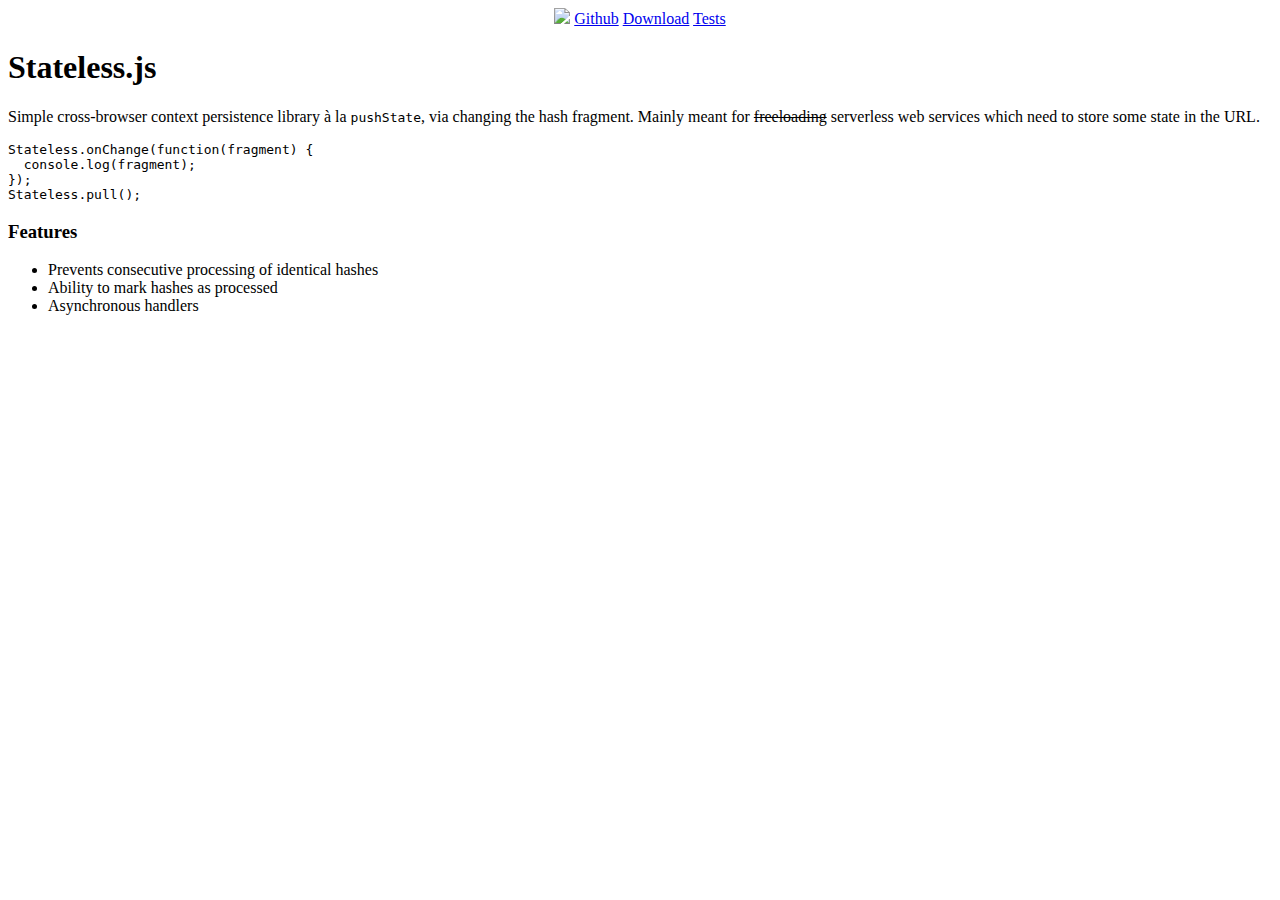
==== index.html @ a1da6668 "use cdn" ====
<html>
<head>
  <meta charset="utf-8"/>
  <meta name=viewport content="width=device-width, initial-scale=1"/>
  <link rel="icon" type="image/png" href="icon.png"/>
  <link rel="stylesheet" href="https://cdn.rawgit.com/eugene-eeo/stateless.js/8f2725ce47acfaa7e43318b35d8549f9fb8491ab/style.css"/>
  <title>Stateless.js</title>
</head>
<body>
  <div class="left">
    <center>
    <img src="https://cdn.rawgit.com/eugene-eeo/stateless.js/8f2725ce47acfaa7e43318b35d8549f9fb8491ab/small.png"/>
    <a href="https://github.com/eugene-eeo/stateless.js">Github</a>
    <a href="https://github.com/eugene-eeo/stateless.js/releases/download/0.1.0/stateless.min.js">Download</a>
    <a href="test.html">Tests</a>
    </center>
  </div>
  <div class="right">
    <h1>Stateless.js</h1>
    <p>
    Simple cross-browser context persistence library à la
    <code>pushState</code>, via changing the hash fragment.
    Mainly meant for <strike>freeloading</strike> serverless
    web services which need to store some state in the URL.
    </p>
    <pre>Stateless.onChange(function(fragment) {
  console.log(fragment);
});
Stateless.pull();</pre>
    <h3>Features</h3>
    <ul>
      <li>Prevents consecutive processing of identical hashes</li>
      <li>Ability to mark hashes as processed</li>
      <li>Asynchronous handlers</li>
    </ul>
  </div>
</body>
</html>
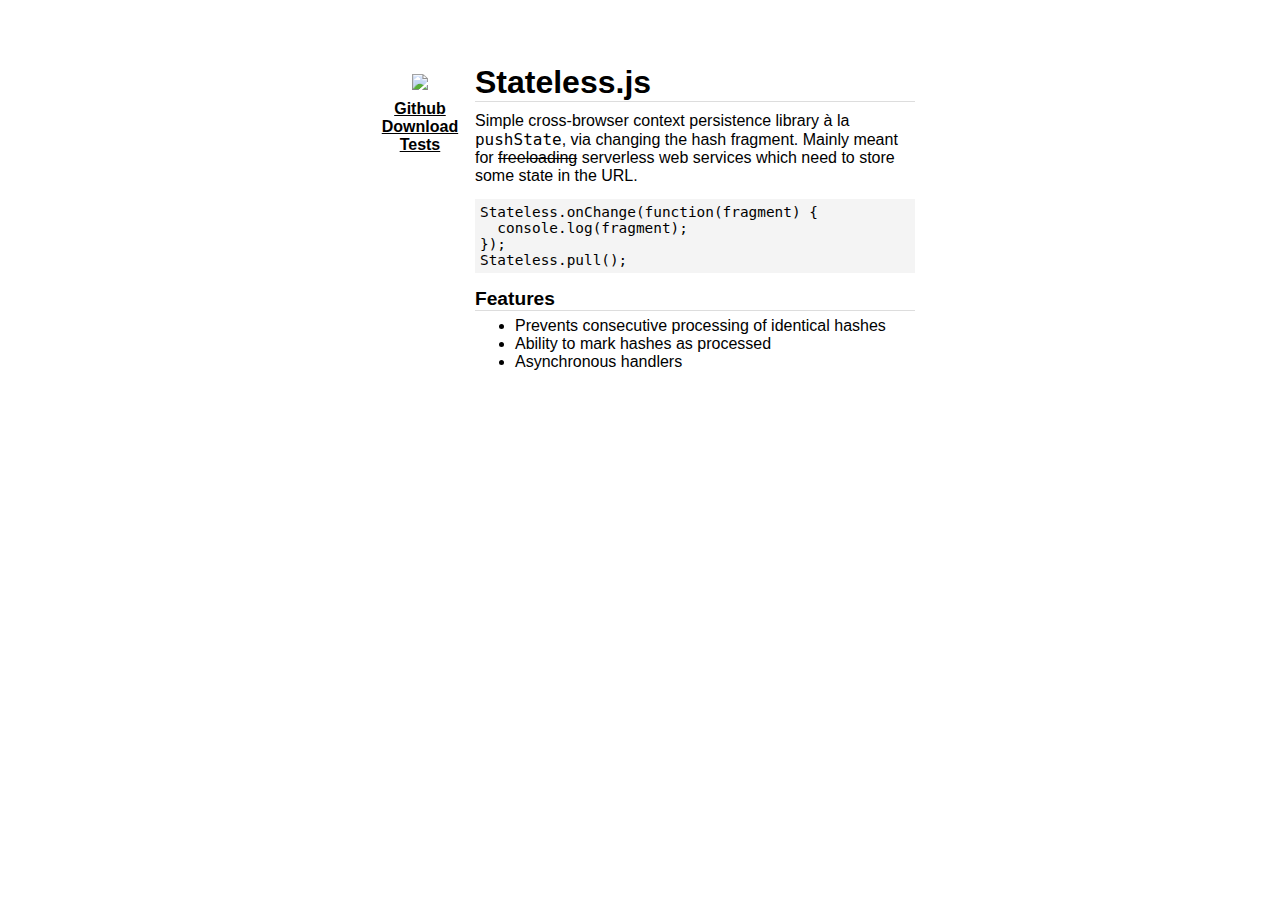
==== commit 5ffc0124: "only cache images" ====
--- a/index.html
+++ b/index.html
@@ -3,7 +3,7 @@
   <meta charset="utf-8"/>
   <meta name=viewport content="width=device-width, initial-scale=1"/>
   <link rel="icon" type="image/png" href="icon.png"/>
-  <link rel="stylesheet" href="https://cdn.rawgit.com/eugene-eeo/stateless.js/8f2725ce47acfaa7e43318b35d8549f9fb8491ab/style.css"/>
+  <link rel="stylesheet" href="style.css"/>
   <title>Stateless.js</title>
 </head>
 <body>
--- a/style.css
+++ b/style.css
@@ -0,0 +1,82 @@
+body {
+  font-family: 'Helvetica Neue', Arial, sans-serif;
+  font-size: 16px;
+  margin: 4em auto;
+  width: 34.38em;
+}
+p {
+  margin: 0;
+}
+.aligned {
+  dislay: block;
+}
+.left {
+  float: left;
+  width: 20%;
+  display: block;
+}
+.left img {
+  margin: 0.63em 0 0.63em 0;
+}
+.left a {
+  font-weight: bold;
+  display: block;
+  color: #000;
+  text-decoration: underline;
+}
+.left a:hover {
+  text-decoration: none;
+}
+.right {
+  float: left;
+  width: 80%;
+}
+h1, h3 {
+  margin: 0 0 0.31em 0;
+  border-bottom: 0.06em solid #DDD;
+}
+h1 {
+  font-size: 200%;
+}
+ul {
+  margin: 0;
+}
+h3 {
+  font-size: 120%;
+}
+pre {
+  font-size: 90%;
+  background: #F4F4F4;
+  padding: 0.35em;
+  overflow-x: scroll;
+}
+
+@media only screen and (max-device-width: 480px) {
+body {
+  width: inherit;
+}
+.left {
+  top: 0;
+  position: fixed;
+  padding: 0.3em 0.6em;
+  background-color: #EEE;
+  clear: both;
+  width: 100%;
+  text-align: center;
+}
+.right {
+  width: calc(100% - 1.2em);
+  margin-top: -2em;
+  padding: 0.6em;
+}
+.left a {
+  display: block;
+  float: left;
+  margin: 0 0.3em;
+}
+.left img {
+  float: left;
+  width: 1.25em;
+  margin: 0 0.2em 0 0;
+}
+}
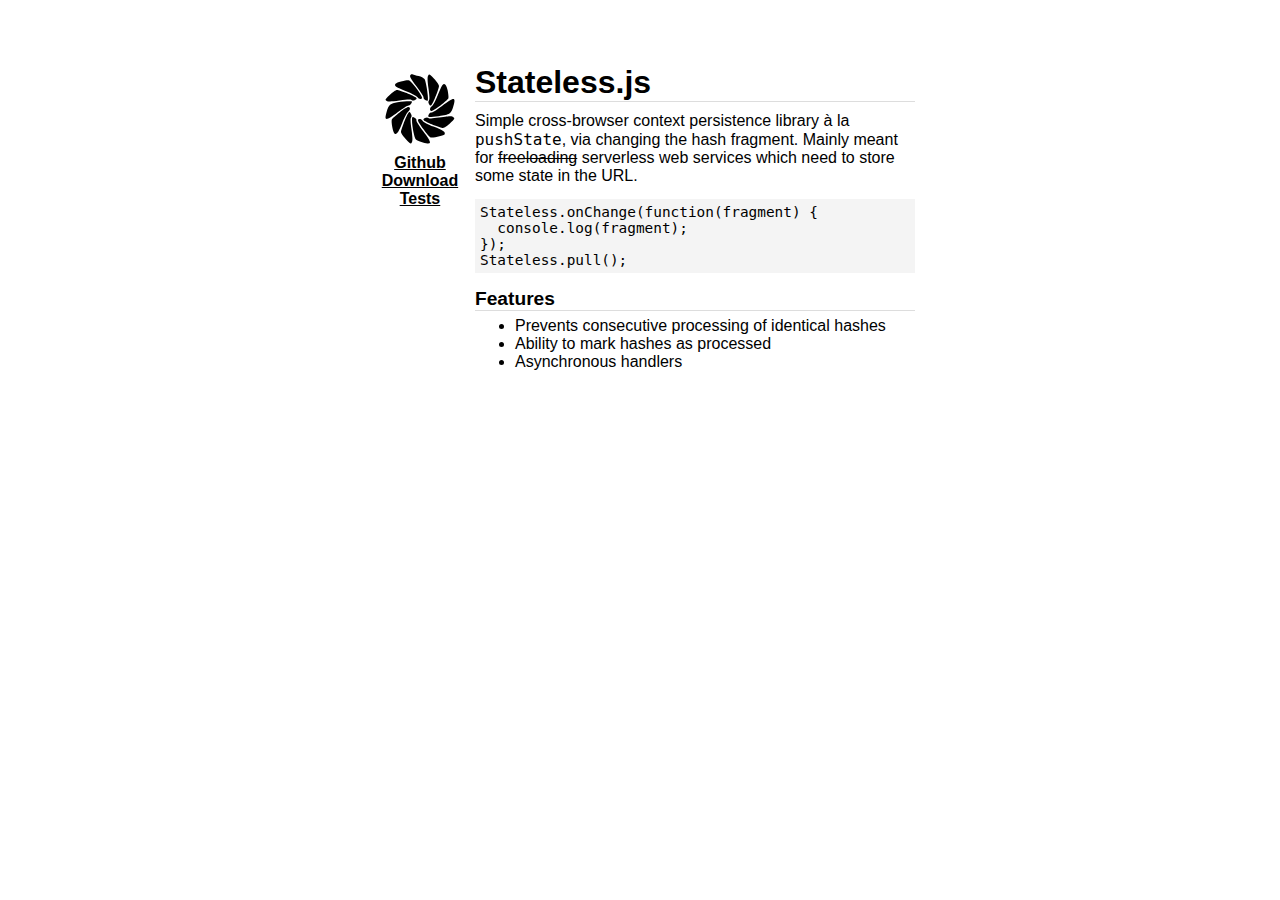
==== commit 4a54d27d: "better svg format" ====
--- a/index.html
+++ b/index.html
@@ -9,7 +9,7 @@
 <body>
   <div class="left">
     <center>
-    <img src="https://cdn.rawgit.com/eugene-eeo/stateless.js/8f2725ce47acfaa7e43318b35d8549f9fb8491ab/small.png"/>
+      <img src="small.svg"/>
     <a href="https://github.com/eugene-eeo/stateless.js">Github</a>
     <a href="https://github.com/eugene-eeo/stateless.js/releases/download/0.1.0/stateless.min.js">Download</a>
     <a href="test.html">Tests</a>
--- a/style.css
+++ b/style.css
@@ -17,6 +17,7 @@
 }
 .left img {
   margin: 0.63em 0 0.63em 0;
+  width: 4.38em;
 }
 .left a {
   font-weight: bold;
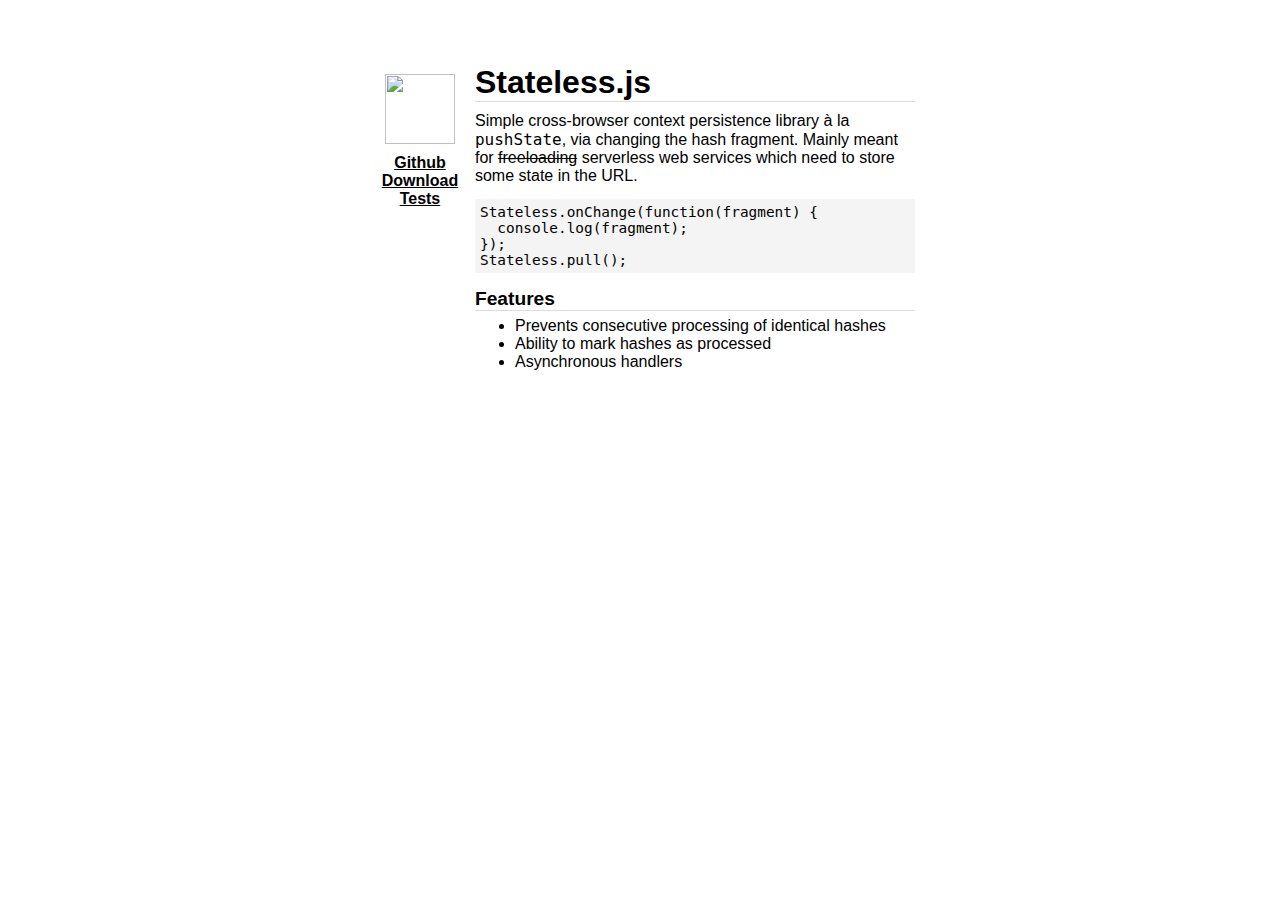
==== commit 969841f1: "use cdn for images" ====
--- a/index.html
+++ b/index.html
@@ -9,7 +9,7 @@
 <body>
   <div class="left">
     <center>
-      <img src="small.svg"/>
+    <img src="https://cdn.rawgit.com/eugene-eeo/stateless.js/gh-pages/small.svg"/>
     <a href="https://github.com/eugene-eeo/stateless.js">Github</a>
     <a href="https://github.com/eugene-eeo/stateless.js/releases/download/0.1.0/stateless.min.js">Download</a>
     <a href="test.html">Tests</a>
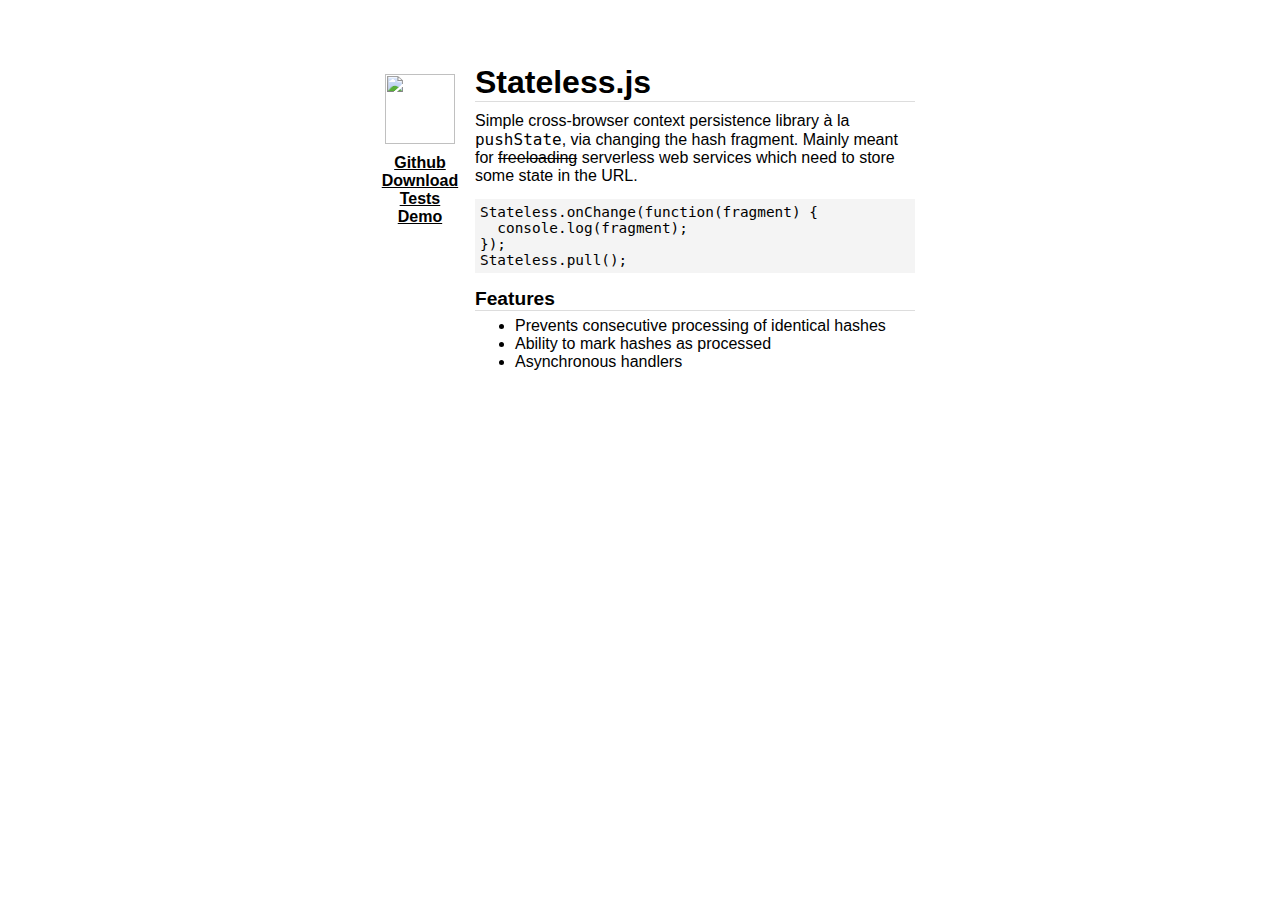
==== commit 9393200d: "Added demo page" ====
--- a/index.html
+++ b/index.html
@@ -11,8 +11,9 @@
     <center>
     <img src="https://cdn.rawgit.com/eugene-eeo/stateless.js/gh-pages/small.svg"/>
     <a href="https://github.com/eugene-eeo/stateless.js">Github</a>
-    <a href="https://github.com/eugene-eeo/stateless.js/releases/download/0.1.0/stateless.min.js">Download</a>
+    <a href="https://github.com/eugene-eeo/stateless.js/releases/latest">Download</a>
     <a href="test.html">Tests</a>
+    <a href='demo.html'>Demo</a>
     </center>
   </div>
   <div class="right">
--- a/style.css
+++ b/style.css
@@ -6,9 +6,6 @@
 }
 p {
   margin: 0;
-}
-.aligned {
-  dislay: block;
 }
 .left {
   float: left;
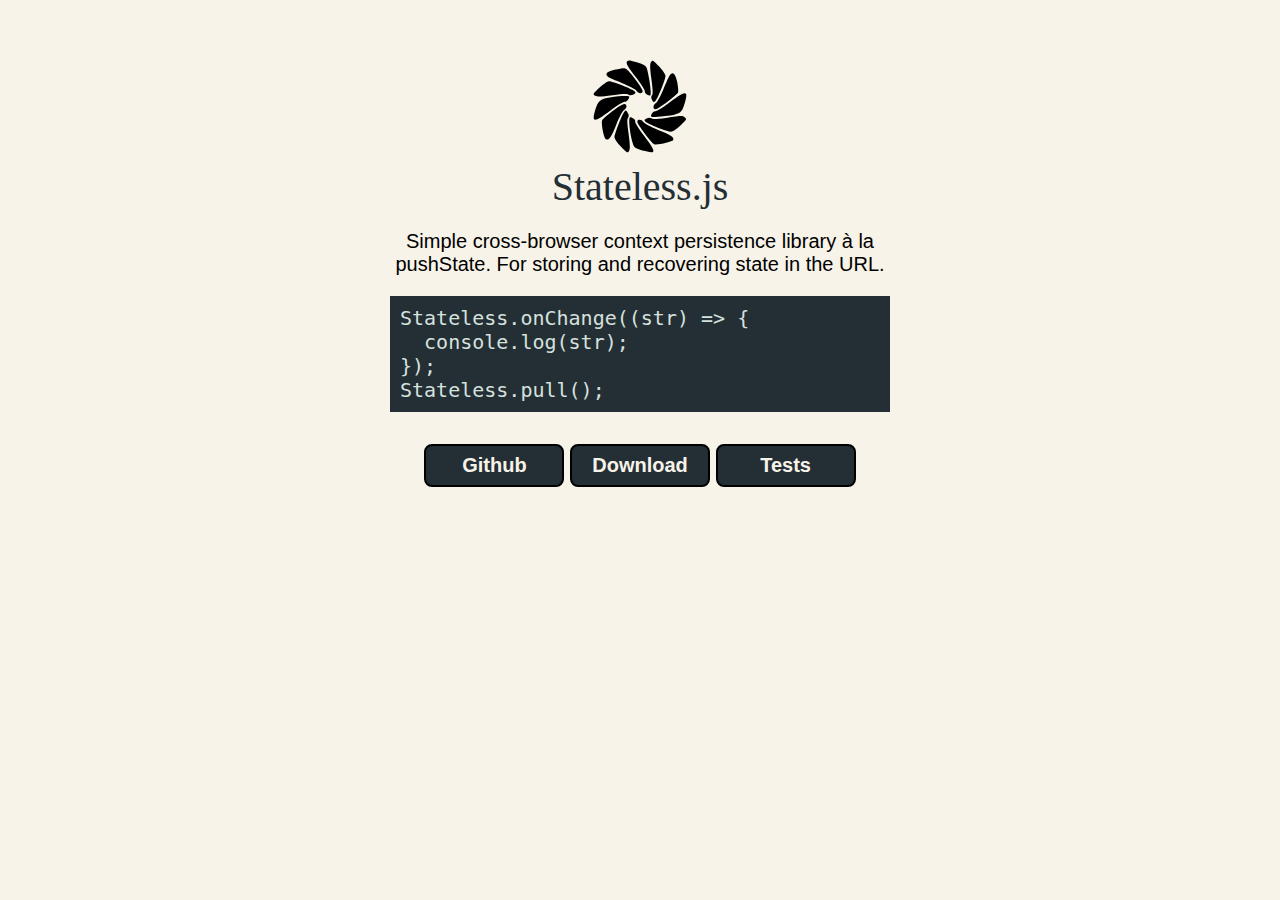
==== commit 59c4d040: "Update website" ====
--- a/index.html
+++ b/index.html
@@ -1,39 +1,90 @@
 <html>
 <head>
+  <title>Stateless.js</title>
   <meta charset="utf-8"/>
   <meta name=viewport content="width=device-width, initial-scale=1"/>
-  <link rel="icon" type="image/png" href="icon.png"/>
-  <link rel="stylesheet" href="style.css"/>
-  <title>Stateless.js</title>
+  <link rel="icon" type="image/png" href="icon.png"/>  
+  <style>
+body {
+  width: 25em;
+  font-size: 20px;
+  font-family: 'Helvetica Neue', sans-serif;
+  margin: 3em auto;
+  color: #000;
+  text-align: center;
+  background-color: #F7F3E8;
+}
+h1 {
+  margin: 0 0.5em;
+  font-weight: normal;
+  font-family: Georgia, serif;
+  color: #242E35;
+}
+pre {
+  text-align: left;
+  overflow: auto;
+  padding: 0.5em;
+  font-family: 'Consolas', monospace;
+  color: #D5E1DD;
+  background-color: #242E35;
+}
+img {
+  display: block;
+  margin: 0.5em auto;
+}
+a {
+  color: #F7F3E8;
+  font-weight: bold;
+  display: inline-block;
+  background-color: #242E35;
+  padding: calc(0.5em - 2px);
+  text-decoration: none;
+  min-width: 6em;
+  border: 2px solid #000;
+  border-radius: 0.4em;
+  margin: 0.6em 0;
+}
+a:hover {
+  background-color: #2B3E42; 
+  color: #EEE;
+}
+@media only screen and (max-device-width: 480px) {
+  body {
+    width: inherit;
+    font-size: 18px;
+    margin: 1.5em 1em;
+  }
+  #links {
+    margin: 1.5em auto;
+  }
+  a {
+    border-radius: 0;
+    display: block;
+    width: calc(100% - 5em);
+    margin: 0.5em auto;
+  }
+}
+  </style>
 </head>
 <body>
-  <div class="left">
-    <center>
-    <img src="https://cdn.rawgit.com/eugene-eeo/stateless.js/gh-pages/small.svg"/>
+
+  <img src='small.svg'/>
+  <h1>Stateless.js</h1>
+  <p>
+  Simple cross-browser context persistence library à la pushState.
+  For storing and recovering state in the URL.
+  </p>
+
+  <pre>Stateless.onChange((str) =&gt; {
+  console.log(str);
+});
+Stateless.pull();</pre>
+
+  <div id='links'>
     <a href="https://github.com/eugene-eeo/stateless.js">Github</a>
     <a href="https://github.com/eugene-eeo/stateless.js/releases/latest">Download</a>
     <a href="test.html">Tests</a>
-    <a href='demo.html'>Demo</a>
-    </center>
   </div>
-  <div class="right">
-    <h1>Stateless.js</h1>
-    <p>
-    Simple cross-browser context persistence library à la
-    <code>pushState</code>, via changing the hash fragment.
-    Mainly meant for <strike>freeloading</strike> serverless
-    web services which need to store some state in the URL.
-    </p>
-    <pre>Stateless.onChange(function(fragment) {
-  console.log(fragment);
-});
-Stateless.pull();</pre>
-    <h3>Features</h3>
-    <ul>
-      <li>Prevents consecutive processing of identical hashes</li>
-      <li>Ability to mark hashes as processed</li>
-      <li>Asynchronous handlers</li>
-    </ul>
-  </div>
+
 </body>
 </html>
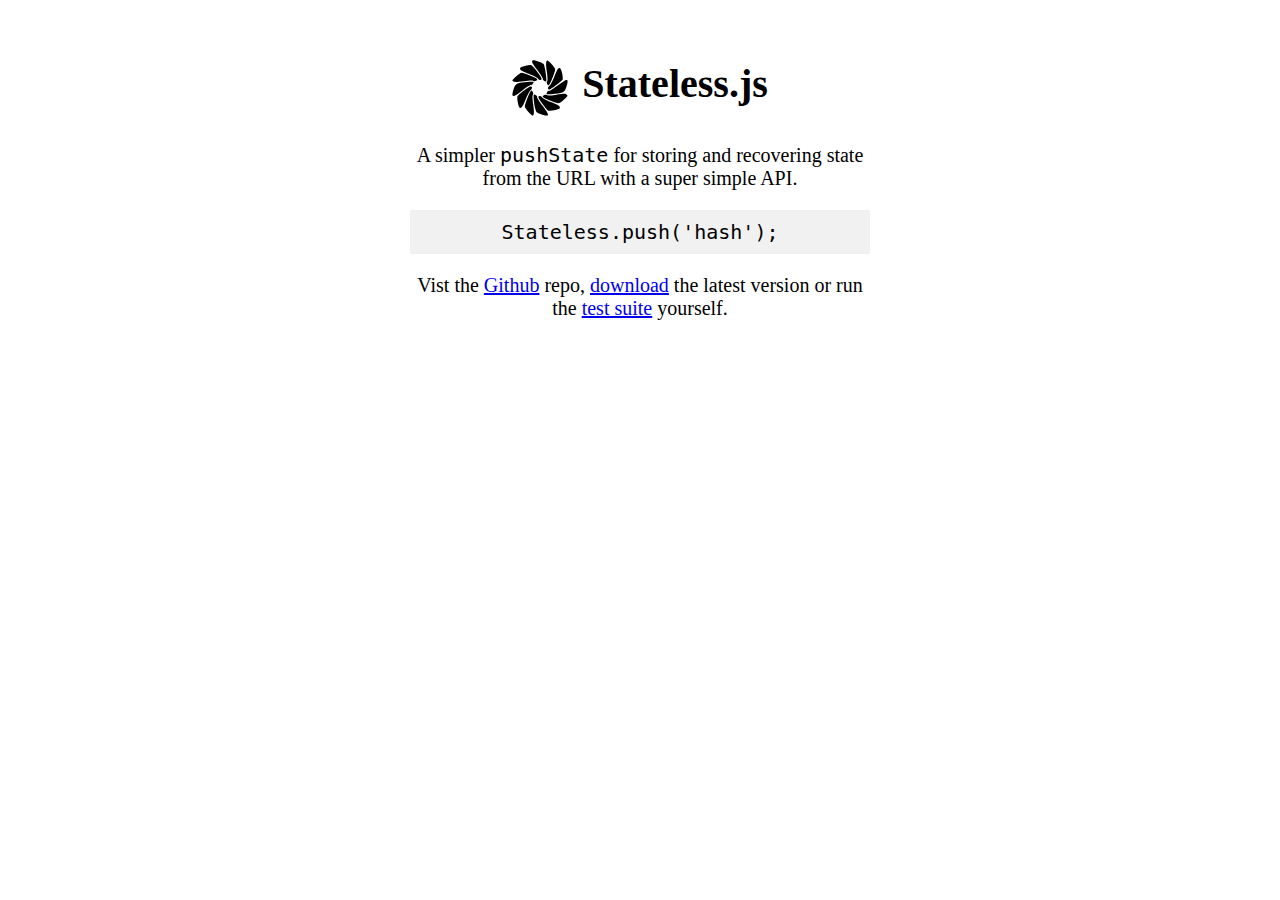
==== commit 63411d5f: "New site" ====
--- a/index.html
+++ b/index.html
@@ -6,85 +6,40 @@
   <link rel="icon" type="image/png" href="icon.png"/>  
   <style>
 body {
-  width: 25em;
+  font-family: Georgia, serif;
+  max-width: 23em;
+  padding: 0 1em;
+  margin: 3em auto;
   font-size: 20px;
-  font-family: 'Helvetica Neue', sans-serif;
-  margin: 3em auto;
-  color: #000;
   text-align: center;
-  background-color: #F7F3E8;
-}
-h1 {
-  margin: 0 0.5em;
-  font-weight: normal;
-  font-family: Georgia, serif;
-  color: #242E35;
 }
 pre {
-  text-align: left;
-  overflow: auto;
+  background-color: #F1F1F1;
   padding: 0.5em;
-  font-family: 'Consolas', monospace;
-  color: #D5E1DD;
-  background-color: #242E35;
+}
+code {
+  font-family: Consolas, Monaco, monospace;
 }
 img {
-  display: block;
-  margin: 0.5em auto;
-}
-a {
-  color: #F7F3E8;
-  font-weight: bold;
-  display: inline-block;
-  background-color: #242E35;
-  padding: calc(0.5em - 2px);
-  text-decoration: none;
-  min-width: 6em;
-  border: 2px solid #000;
-  border-radius: 0.4em;
-  margin: 0.6em 0;
-}
-a:hover {
-  background-color: #2B3E42; 
-  color: #EEE;
-}
-@media only screen and (max-device-width: 480px) {
-  body {
-    width: inherit;
-    font-size: 18px;
-    margin: 1.5em 1em;
-  }
-  #links {
-    margin: 1.5em auto;
-  }
-  a {
-    border-radius: 0;
-    display: block;
-    width: calc(100% - 5em);
-    margin: 0.5em auto;
-  }
+  width: 1.4em;
+  vertical-align: middle;
+  margin: 0 0.1em 0 0;
 }
   </style>
 </head>
 <body>
 
-  <img src='small.svg'/>
-  <h1>Stateless.js</h1>
+  <h1><img src='small.svg'/> Stateless.js</h1>
   <p>
-  Simple cross-browser context persistence library à la pushState.
-  For storing and recovering state in the URL.
+    A simpler <code>pushState</code> for storing and recovering
+    state from the URL with a super simple API.
   </p>
+  <pre><code>Stateless.push('hash');</code></pre>
 
-  <pre>Stateless.onChange((str) =&gt; {
-  console.log(str);
-});
-Stateless.pull();</pre>
-
-  <div id='links'>
-    <a href="https://github.com/eugene-eeo/stateless.js">Github</a>
-    <a href="https://github.com/eugene-eeo/stateless.js/releases/latest">Download</a>
-    <a href="test.html">Tests</a>
-  </div>
+  Vist the <a href="https://github.com/eugene-eeo/stateless.js">Github</a>
+  repo, <a href="https://github.com/eugene-eeo/stateless.js/releases/latest">download</a>
+  the latest version or run the <a href="test.html">test suite</a>
+  yourself.
 
 </body>
 </html>
